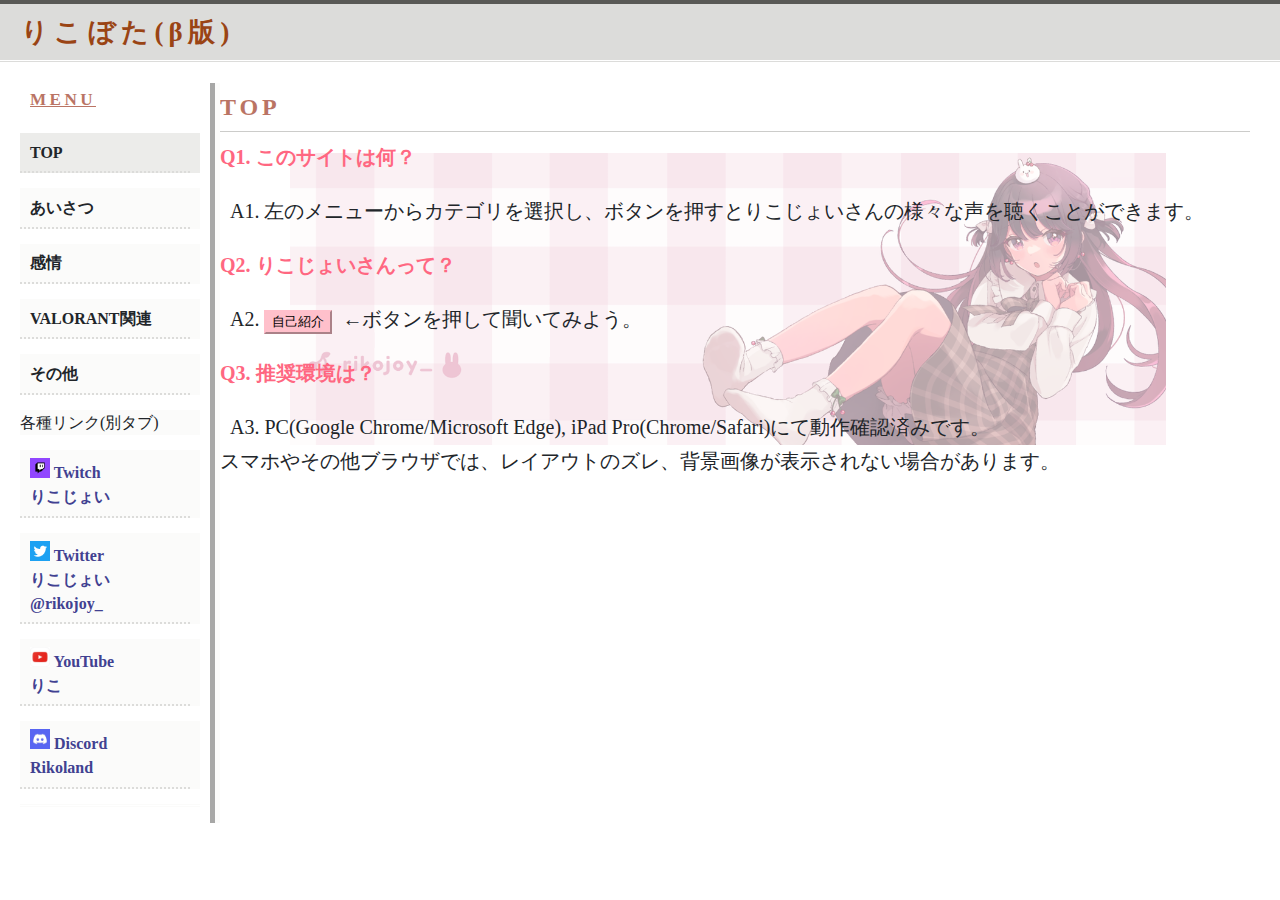
==== index.html @ 48434755 "optimized menu" ====
<!DOCTYPE html>


<html>

<!--
@since 3rd Oct, 2022
@release
-->



<head>

<!-- Google tag (gtag.js) -->
<script async src="https://www.googletagmanager.com/gtag/js?id=G-74JFZR7MGD"></script>
<script>
  window.dataLayer = window.dataLayer || [];
  function gtag(){dataLayer.push(arguments);}
  gtag('js', new Date());

  gtag('config', 'G-74JFZR7MGD');
</script>

<!-- MetaTag -->
<meta http-equiv="content-type" content="text/html; charset=UTF-8">
<title>りこぼた</title>
<meta charset="UTF-8">
<meta name="description" content="ボタンを押すとりこじょいさんの音声が聴けるサイトです。">
<!-- MetaTag end-->

<link rel="icon" type="image/x-icon" href="src/pic/RikoIcons.jpg">

<link rel="stylesheet" href="src/style.css">
<!-- Google tag (gtag.js) -->

<script>
		window.dataLayer = window.dataLayer || [];
		function gtag() { dataLayer.push(arguments); }
		gtag('js', new Date());
		gtag('config', 'G-P5LCSK8YYH');
	</script>

</head>

<body id="INDEX">
	<div id="PAGETOP">


		<!--Header-->
		<div id="HEADER">
			<h1>りこぼた(β版)</h1>
			<ul id="PAN">
				<li>index</li>
			</ul>
		</div>
		<hr>

	</div>

	<div>

		<!--Menu bar  font size is 3.0  -->
		<div id="MENU">
			<h2>
				<u>MENU</u>
			</h2>
			<ul>
				<li id="MENU06" class="menu-on"><a onclick="iFrame_top();">TOP</a></li>
				<li id="MENU08"><a onclick="iFrame_greeting();">あいさつ</a></li>
				<li id="MENU11"><a onclick="iFrame_admiration();">感情</a></li>
				<!--
				<li id="MENU13"><a onclick="iFrame_appreciation();">感謝</a></li>

				<li id="MENU12"><a onclick="iFrame_daipan();">台パン</a></li>
				-->
				<li id="MENU10"><a onclick="iFrame_valorant();">VALORANT関連</a></li>
				<li id="MENU07"><a onclick="iFrame_uncategorize();">その他</a></li>

				<!--
				<li id="MENU09"><a onclick="iFrame_tmp();">テンプレート</a></li>
				-->

				<li id="MENU01">各種リンク(別タブ)</li>
				<li id="MENU02"><a href="https://www.twitch.tv/rikojoy_"
					target="_blank"> <img src="src/pic/Twitch.png" width="20"
						height="20"> Twitch<br>りこじょい
				</a></li>
				<li id="MENU03"><a href="https://twitter.com/rikojoy_"
					target="_blank"> <img src="src/pic/Twitter.png" width="20"
						height="20"> Twitter<br>りこじょい@rikojoy_
				</a></li>
				<li id="MENU04"><a
					href="https://www.youtube.com/c/%E3%82%8A%E3%81%93rikojoy"
					target="_blank"> <img src="src/pic/youtube.jpg" width="20"
						height="20"> YouTube<br>りこ
				</a></li>
				<li id="MENU05"><a href="https://discord.gg/RtWSR7298g"
					target="_blank"> <img src="src/pic/discord.jpg" width="20"
						height="20"> Discord<br>Rikoland
				</a></li>

			</ul>
			<script src="./src/buttonProcess.js"></script>
		</div>
		<!-- end of ID: MENU -->
		<hr>

		<!--MainFrame-->
		<div class="iframe-wrap">
            <iframe src="./src/iframeHTML/iframe_top.html" frameboader="0" ID="ArticleFrame"></iframe>
        </div>

	</div>
	<!-- End of MENU and MainFrame -->

	<!--

    <div id="FOOTER">
      <h2>FOOTER</h2>
      <ul>
        <li id="FOOTER01"><a href="../index.html">TOP</a></li>
        <li id="FOOTER02">
          <address><a href="mailto:mail@address.com">mail</a></address>
        </li>
      </ul>
    </div>

	-->




	<script>(() => {
			window.addoncropExtensions = window.addoncropExtensions || [];
			window.addoncropExtensions.push({
				mode: 'emulator',
				emulator: 'Foxified',
				extension: {
					id: 44,
					name: 'YouTubeĚŽćĆMP3Ě_E[_',
					version: '17.2.7',
					date: 'July 10, 2022',
				},
				flixmateConnected: true,
			});
		})();</script>
</body>

</html>
---- src/style.css ----
@charset "UTF-8";

/* CDP 001 css 06/12/1 */
/* Copyright (c) 2006 WebDesignTemplates[http://wdt.pekori.jp] All rights reserved. */

/* default */
body,
div,
dl,
dt,
dd,
ul,
ol,
li,
h1,
h2,
h3,
h4,
h5,
h6,
pre,
form,
fieldset,
input,
p,
blockquote,
th,
td {
	margin: 0;
	padding: 0;
}

table {
	border-collapse: collapse;
	border-spacing: 0;
}

fieldset,
img {
	border: 0;
}

address,
caption,
cite,
code,
dfn,
em,
strong,
th,
var {
	font-style: normal;
	font-weight: normal;
}

ol,
ul {
	list-style: none;
}

caption,
th {
	text-align: left;
}

h1,
h2,
h3,
h4,
h5,
h6 {
	font-size: 100%;
}

q:before,
q:after {
	content: '';
}

/* fonts(Yahoo UI) */
body {
	font: 13px arial, helvetica, clean, sans-serif;
	*font-size: small;
	*font: x-small;
}

table {
	font-size: inherit;
	font: 100%;
}

select,
input,
textarea {
	font: 99% arial, helvetica, clean, sans-serif;
}

/* 全体設定 */
html {}

body {
	margin: 0;
	font-family: var(--bs-font-sans-serif);
	font-size: 1rem;
	font-weight: 400;
	line-height: 1.5;
	color: #212529;
	background-color: rgba(255, 255, 255, 0.8) !important;
	/*background-image: url("./pic/RikoIcons.jpg");*/
	overflow: auto;
	/* 画像 */
	background-blend-mode: lighten;
	background-size: 40% auto;
	/* 全画面 */
	background-attachment: fixed;
	/* 固定 */
	background-repeat: no-repeat;
	background-position: center center;
	/* 縦横中央 */
	-webkit-text-size-adjust: 100%;
	-webkit-tap-highlight-color: rgba(0, 0, 0, 0);
}

body#INDEX {}

div#PAGETOP {
	width: 100%;
	font-size: 100%;
	color: #454341;
}

hr {
	display: none;
}

a:link {
	color: #414191;
}

a:visited {
	color: #414161;
}

a:hover {
	color: #914141;
}

a:active {
	color: #914141;
}

/* ヘッダー */
div#HEADER {
	margin-bottom: 20px;
	border-top: solid 4px #595956;
	border-bottom: double 3px #FFFFFF;
	background: #DCDCDA;
}

h1 {
	padding: 0.3em 1em 0.3em 21px;
	font-size: 167%;
	letter-spacing: 0.2em;
	color: #9A4414;
}

ul#PAN {
	position: absolute;
	top: 10px;
	right: 0px;
	text-align: right;
}

#INDEX ul#PAN {
	display: none;
}

#PAN li {
	display: inline;
}

#PAN a {
	text-decoration: none;
}

#PAN a:after {
	content: "->";
}

/* メニュー */
div#MENU {
	width: 210px;
	float: left;
	position: sticky;
	border-right: groove 10px #FBFBFA;
}

#MENU h2 {
	width: 150px;
	margin: 0 20px 1em 20px;
	padding: 0.2em 10px;
	border: none;
	font-size: 107%;
	letter-spacing: 0.2em;
}

#MENU ul {
	width: 180px;
	margin: 0 20px 1em 20px;
	border-bottom: double 3px #FBFBFA;
}

#MENU li {
	margin-bottom: 15px;
	padding-top: 0.1em;
	background: #FBFBFA;
}

#MENU li.menu-on {
	background: #ECECEA;
}

#MENU li a {
	display: block;
	width: 150px;
	padding: 0.4em 10px 0.4em 10px;
	border-bottom: dotted 2px #DCDCDA;
	font-weight: bold;
	text-decoration: none;
}

#MENU li a:hover,
#MENU li a:active {
	border-bottom: solid 2px #BA8474;
	text-decoration: none;
}

/* 記事部分 */
div#KIZI {
	margin: 0 20px 0 210px;
	padding: 0 0 0 20px;
	border-left: solid 10px #FBFBFA;
}

h2 {
	padding: 0.3em 0;
	border-bottom: solid 1px #CCCCCA;
	color: #BA7464;
	font-size: 122%;
	letter-spacing: 0.2em;
}

div.text {
	margin: 0.5em 2.5em 1.5em 0;
	line-height: 1.7;
}

.text p {
	margin-bottom: 1em;
}

h3 {
	padding: 0.6em 0 0.4em 0;
	letter-spacing: 0.1em;
}

h4 {
	padding: 0.5em 0 0.2em 0;
	letter-spacing: 0.1em;
}

h5,
h6 {
	padding: 0.4em 0 0.2em 0;
}

.text ul.modori {
	text-align: right;
	font-size: 85%;
	list-style: none;
}

.modori a:link,
.modori a:visited {
	color: #BA7464;
}

/* リスト */
.text ol {
	margin: 0 0 1em 35px;
	list-style: decimal;
}

.text ul {
	margin: 0 0 1em 35px;
	list-style: square;
}

dl {
	margin: 0 0 1em 5px;
}

dt {
	color: #9A5434;
	font-weight: bold;
}

dd {
	margin: 0 1em 1em 1.5em;
}

/* フッター */
div#FOOTER {
	width: 100%;
	clear: left;
	text-align: right;
	margin-top: 20px;
	border-top: double 3px #FFFFFF;
	border-bottom: solid 6px #595956;
	background: #DCDCDA;
}

#FOOTER h2 {
	display: none;
}

#FOOTER ul {
	padding: 0.8em 2em;
}

#FOOTER li {
	display: inline;
	padding: 0 0.5em;
	font-size: 92%;
}

#FOOTER a {
	text-decoration: none;
}

address {
	display: inline;
}

/* 強調・追加・削除 */
em {
	font-weight: bold;
}

strong {
	font-weight: bold;
	color: #814121;
}

ins {
	text-decoration: underline;
}

del {
	text-decoration: line-through;
}

/* フォーム */

input {
	margin-top: 0.5em;
}

input#TEXT {
	border: solid 1px #CCCCCA;
}

input#BUTTON {
	padding: 1px 0.5em;
	border: double 3px #CCCCCA;
	background: #EDEDEA;
}

textarea {
	margin-top: 0.5em;
	border: solid 1px #CCCCCA;
}

select {
	margin-top: 0.5em;
	border: solid 1px #CCCCCA;
}

/* 引用 */
blockquote {
	padding-left: 0.8em;
	margin: 1em;
	border-left: 2px dashed #EAEAED;
}

cite,
q {
	text-decoration: underline;
}

/* 整形済みテキスト */
pre {
	padding: 0.3em;
	border: solid 1px #DADADC;
	font-size: 92%;
	font-family: monospace;
}

/* 物理要素 */
b {
	font-weight: bold;
}

/* 太字 */
i {
	font-style: italic;
}

/* 斜体 */
big {
	font-size: 107%;
}

/* 文字大 */
small {
	font-size: 85%;
}

/* 文字小 */
tt {
	font-family: monospace;
}

/* 等幅 */

.text-Pink {
	color: #ff6781;
}

.size_20 {
	font-size: 20px;
}

.size_15 {
	font-size: 15px;
}

.font_bolder {
	font-weight: bolder;
}

.underscore {
	border-bottom: solid;
}

/*
 * ボタンの背景色
 */
.btn-primary {
	color: #000;
	background-color: #ffc0cb;
	border-color: #ffc0cb;
	position: relative;
}

/*
 * マウスオーバー時の色
 */
.btn-primary:hover {
	color: #fff;
	background-color: #008db7;
	border-color: #008db7;
}

.iframe-wrap {
  position: relative;
    width: calc( 100% - 250px );
  padding-top: 56.25%;
  overflow:auto;
  -webkit-overflow-scrolling:touch;
  transition-delay: 2s;
}
.iframe-wrap iframe {
    position:absolute;
    top:0;
    left:0;
    width:100%;
    height:100%;
    border:none;
    display:block;
    transition-delay: 2s;
}
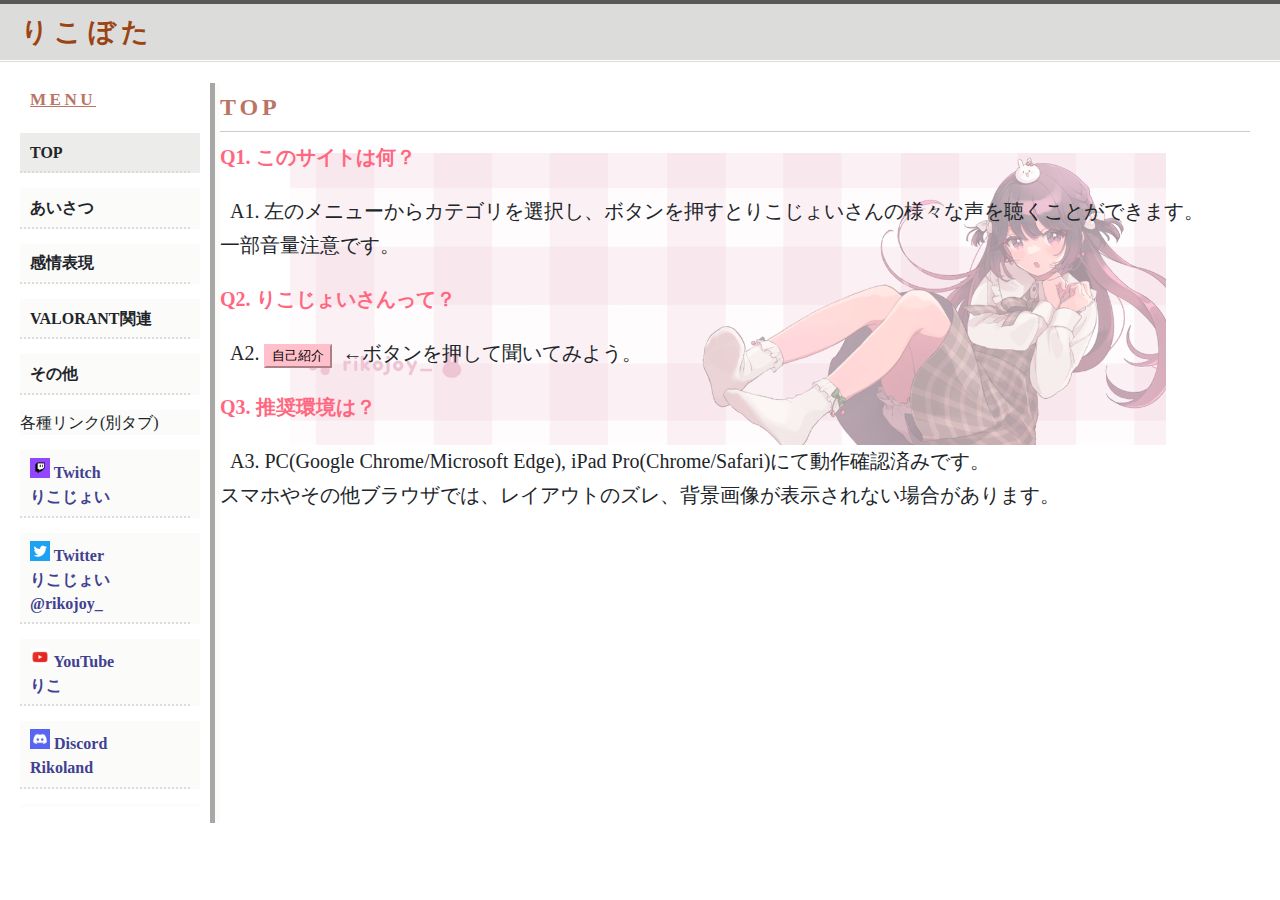
==== commit 89e5b1a2: "added buttons" ====
--- a/index.html
+++ b/index.html
@@ -5,7 +5,8 @@
 
 <!--
 @since 3rd Oct, 2022
-@release
+@deployed
+@IDE Eclipse Photon
 -->
 
 
@@ -49,7 +50,7 @@
 
 		<!--Header-->
 		<div id="HEADER">
-			<h1>りこぼた(β版)</h1>
+			<h1>りこぼた</h1>
 			<ul id="PAN">
 				<li>index</li>
 			</ul>
@@ -68,7 +69,7 @@
 			<ul>
 				<li id="MENU06" class="menu-on"><a onclick="iFrame_top();">TOP</a></li>
 				<li id="MENU08"><a onclick="iFrame_greeting();">あいさつ</a></li>
-				<li id="MENU11"><a onclick="iFrame_admiration();">感情</a></li>
+				<li id="MENU11"><a onclick="iFrame_admiration();">感情表現</a></li>
 				<!--
 				<li id="MENU13"><a onclick="iFrame_appreciation();">感謝</a></li>
 
@@ -114,22 +115,6 @@
 	</div>
 	<!-- End of MENU and MainFrame -->
 
-	<!--
-
-    <div id="FOOTER">
-      <h2>FOOTER</h2>
-      <ul>
-        <li id="FOOTER01"><a href="../index.html">TOP</a></li>
-        <li id="FOOTER02">
-          <address><a href="mailto:mail@address.com">mail</a></address>
-        </li>
-      </ul>
-    </div>
-
-	-->
-
-
-
 
 	<script>(() => {
 			window.addoncropExtensions = window.addoncropExtensions || [];
@@ -138,7 +123,7 @@
 				emulator: 'Foxified',
 				extension: {
 					id: 44,
-					name: 'YouTubeĚŽćĆMP3Ě_E[_',
+					name: 'excalibur',
 					version: '17.2.7',
 					date: 'July 10, 2022',
 				},
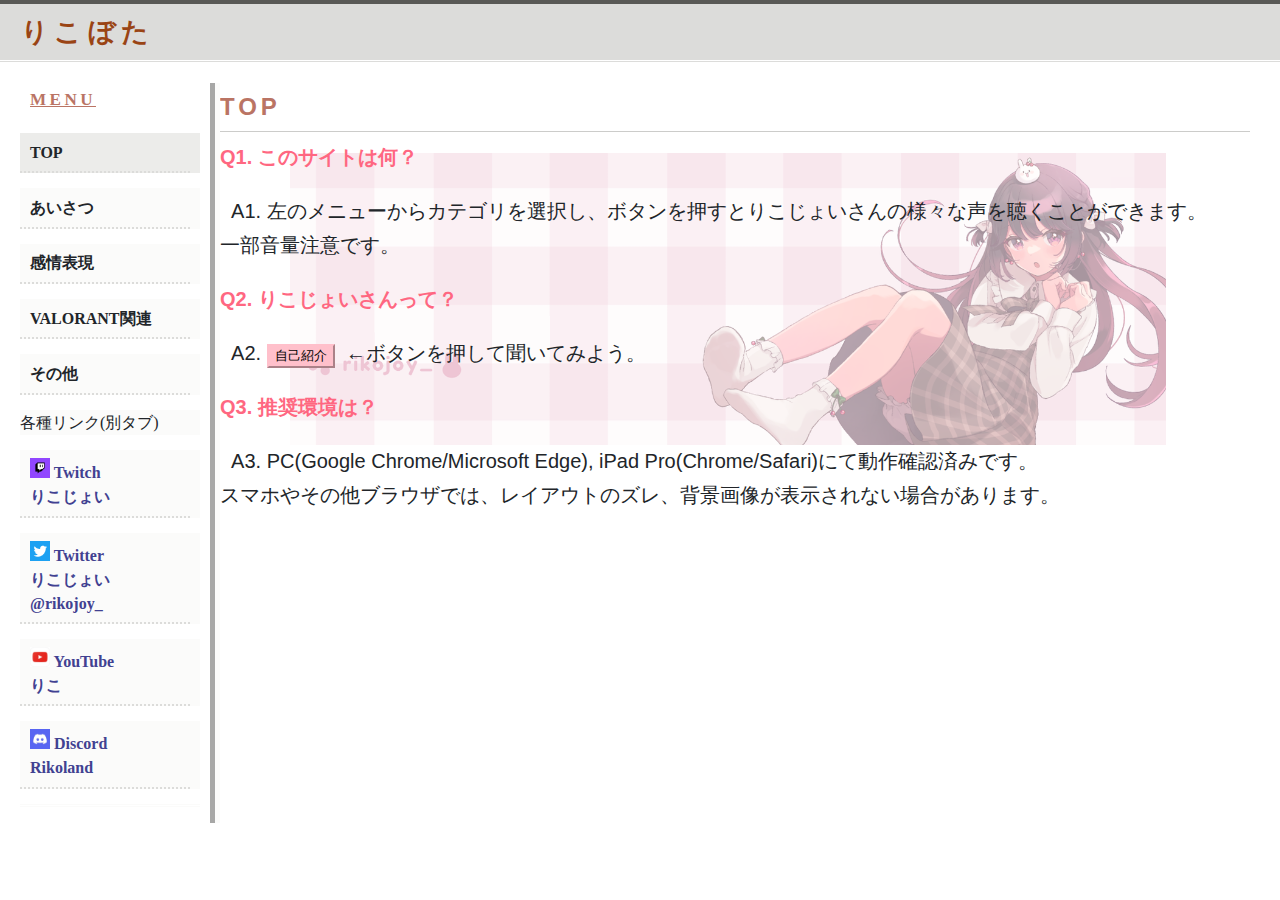
==== commit d42c2534: "optimized code indent" ====
--- a/index.html
+++ b/index.html
@@ -5,7 +5,7 @@
 
 <!--
 @since 3rd Oct, 2022
-@deployed
+@deployed 28th Dec, 2022
 @IDE Eclipse Photon
 -->
 
@@ -14,7 +14,8 @@
 <head>
 
 <!-- Google tag (gtag.js) -->
-<script async src="https://www.googletagmanager.com/gtag/js?id=G-74JFZR7MGD"></script>
+<script async
+	src="https://www.googletagmanager.com/gtag/js?id=G-74JFZR7MGD"></script>
 <script>
   window.dataLayer = window.dataLayer || [];
   function gtag(){dataLayer.push(arguments);}
@@ -109,8 +110,9 @@
 
 		<!--MainFrame-->
 		<div class="iframe-wrap">
-            <iframe src="./src/iframeHTML/iframe_top.html" frameboader="0" ID="ArticleFrame"></iframe>
-        </div>
+			<iframe src="./src/iframeHTML/iframe_top.html" frameboader="0"
+				ID="ArticleFrame"></iframe>
+		</div>
 
 	</div>
 	<!-- End of MENU and MainFrame -->
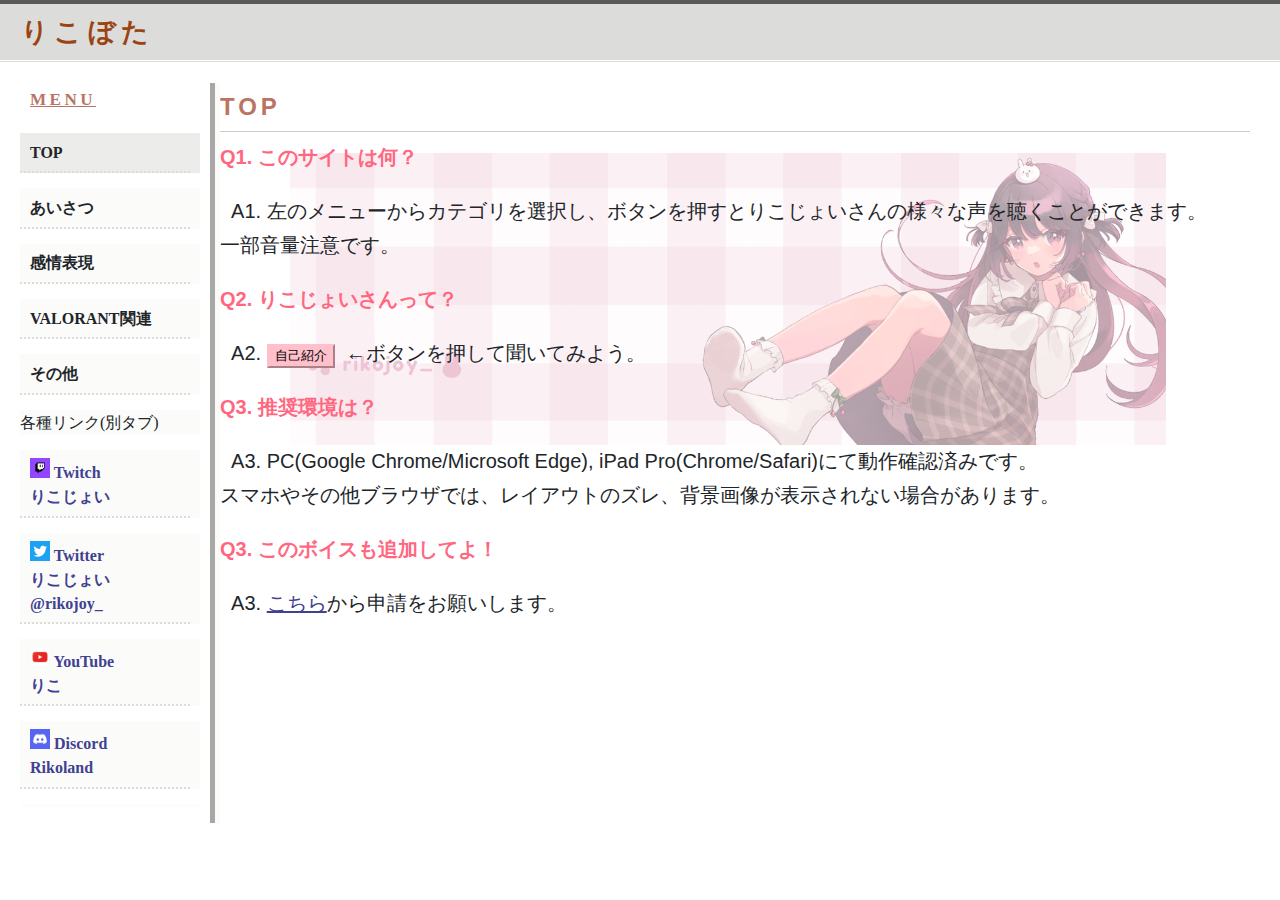
==== commit 766961e7: "added google form for adding buttons" ====
--- a/index.html
+++ b/index.html
@@ -6,6 +6,7 @@
 <!--
 @since 3rd Oct, 2022
 @deployed 28th Dec, 2022
+@rev.A See a release note
 @IDE Eclipse Photon
 -->
 
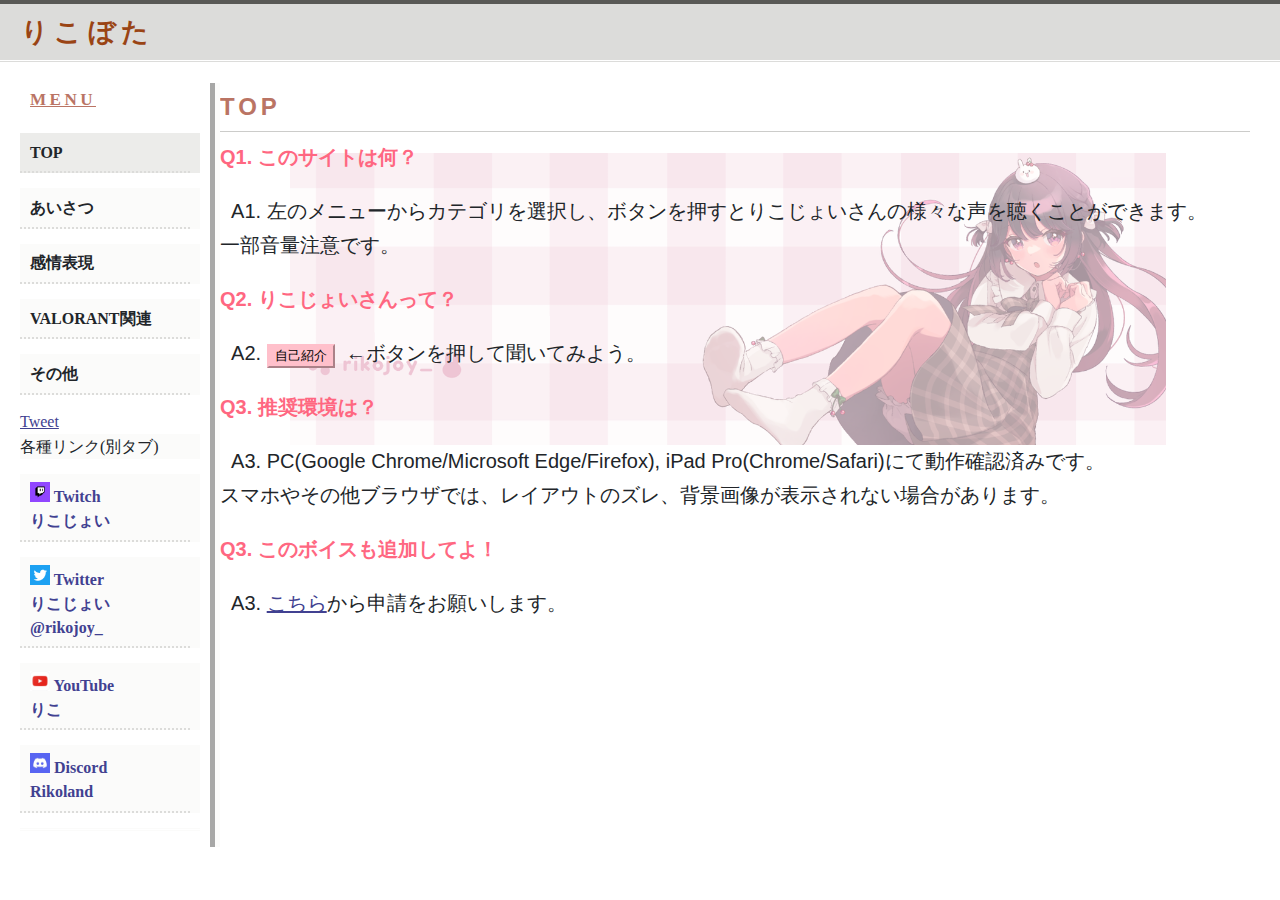
==== commit 67786e22: "Added twitter share button and voice buttons" ====
--- a/index.html
+++ b/index.html
@@ -6,8 +6,8 @@
 <!--
 @since 3rd Oct, 2022
 @deployed 28th Dec, 2022
-@rev.A See a release note
-@IDE Eclipse Photon
+@rev.B 18th Jan, 2023 See a release note
+@IDE Eclipse 2022_12
 -->
 
 
@@ -25,17 +25,17 @@
   gtag('config', 'G-74JFZR7MGD');
 </script>
 
+
 <!-- MetaTag -->
 <meta http-equiv="content-type" content="text/html; charset=UTF-8">
 <title>りこぼた</title>
 <meta charset="UTF-8">
 <meta name="description" content="ボタンを押すとりこじょいさんの音声が聴けるサイトです。">
-<!-- MetaTag end-->
 
 <link rel="icon" type="image/x-icon" href="src/pic/RikoIcons.jpg">
 
 <link rel="stylesheet" href="src/style.css">
-<!-- Google tag (gtag.js) -->
+
 
 <script>
 		window.dataLayer = window.dataLayer || [];
@@ -83,6 +83,13 @@
 				<!--
 				<li id="MENU09"><a onclick="iFrame_tmp();">テンプレート</a></li>
 				-->
+
+				<!-- Twitter Share Button aタグロケーションを変更する必要あり -->
+				<a href="https://twitter.com/share?ref_src=twsrc%5Etfw"
+					class="twitter-share-button" data-show-count="false"
+					data-text="りこぼた - ">Tweet</a>
+				<script async src="https://platform.twitter.com/widgets.js"
+					charset="utf-8"></script>
 
 				<li id="MENU01">各種リンク(別タブ)</li>
 				<li id="MENU02"><a href="https://www.twitch.tv/rikojoy_"
--- a/src/style.css
+++ b/src/style.css
@@ -463,10 +463,23 @@
 	position: relative;
 }
 
+.btn-new {
+	color: #000;
+	background-color: #FFCB05;
+	border-color: #FFCB05;
+	position: relative;
+}
+
 /*
  * マウスオーバー時の色
  */
 .btn-primary:hover {
+	color: #fff;
+	background-color: #008db7;
+	border-color: #008db7;
+}
+
+.btn-new:hover {
 	color: #fff;
 	background-color: #008db7;
 	border-color: #008db7;
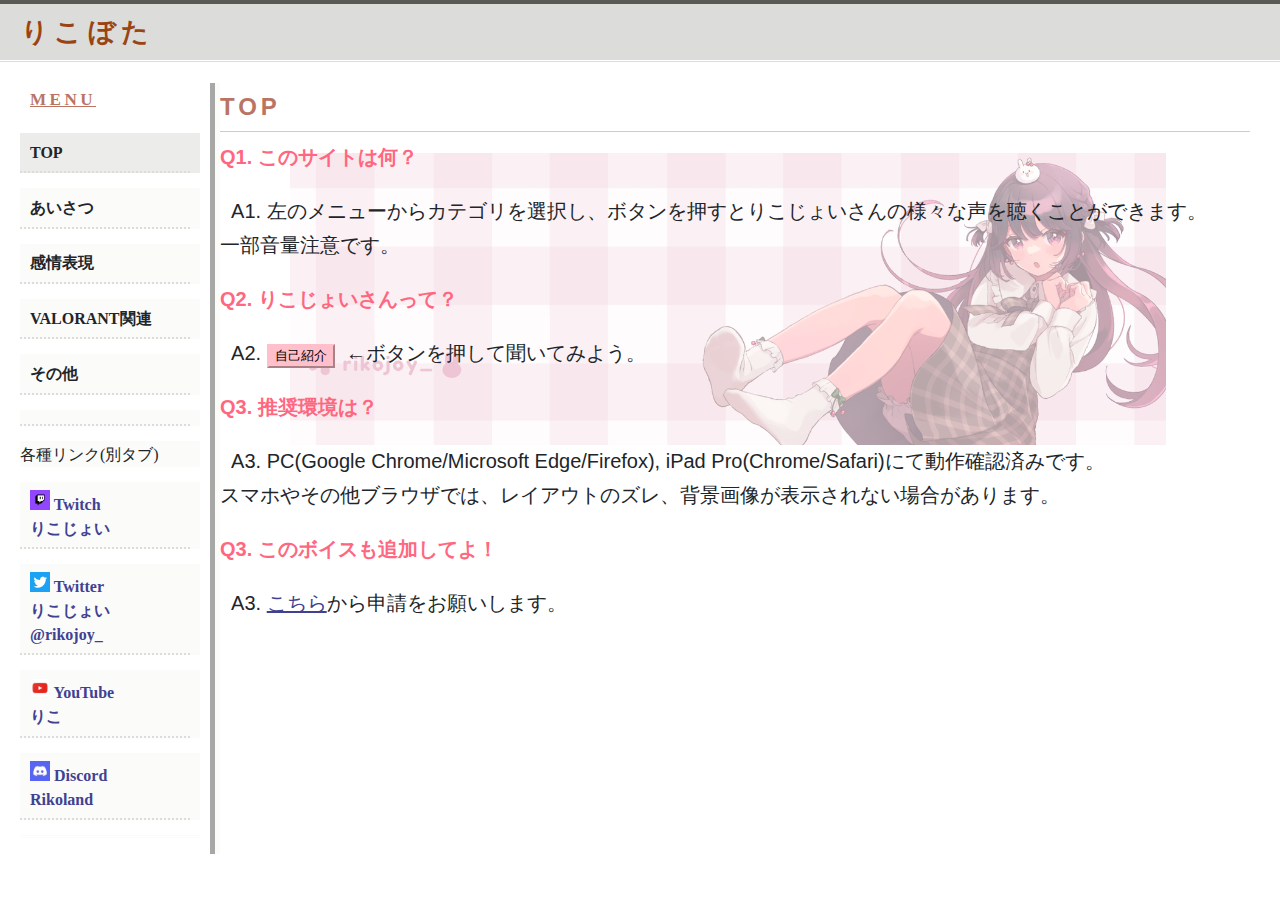
==== commit f4e62bf2: "Firefox is now supported." ====
--- a/index.html
+++ b/index.html
@@ -6,7 +6,7 @@
 <!--
 @since 3rd Oct, 2022
 @deployed 28th Dec, 2022
-@rev.B 18th Jan, 2023 See a release note
+@rev.C 19th Feb, 2023 See a release note
 @IDE Eclipse 2022_12
 -->
 
@@ -84,12 +84,27 @@
 				<li id="MENU09"><a onclick="iFrame_tmp();">テンプレート</a></li>
 				-->
 
-				<!-- Twitter Share Button aタグロケーションを変更する必要あり -->
+				<!--
+				<li id="MENU14"><a
+					href="http://twitter.com/share?url=yurukei-career.com&text=Twitterのシェアをするときの文章です&via=yurukei20&hashtags=ハッシュタグのテキスト"
+					target="_blank" rel="nofollow noopener noreferrer">Twitterで共有する</a></li>
+				 -->
+
+				<li id="MENU14"><a
+					href="https://twitter.com/share?ref_src=twsrc%5Etfw"
+					class="twitter-share-button" data-show-count="false"
+					data-text="りこぼた - "></a> <script
+						src="https://platform.twitter.com/widgets.js" charset="utf-8"></script></li>
+
+				<!--
 				<a href="https://twitter.com/share?ref_src=twsrc%5Etfw"
 					class="twitter-share-button" data-show-count="false"
 					data-text="りこぼた - ">Tweet</a>
 				<script async src="https://platform.twitter.com/widgets.js"
 					charset="utf-8"></script>
+				-->
+
+
 
 				<li id="MENU01">各種リンク(別タブ)</li>
 				<li id="MENU02"><a href="https://www.twitch.tv/rikojoy_"
@@ -121,7 +136,6 @@
 			<iframe src="./src/iframeHTML/iframe_top.html" frameboader="0"
 				ID="ArticleFrame"></iframe>
 		</div>
-
 	</div>
 	<!-- End of MENU and MainFrame -->
 
